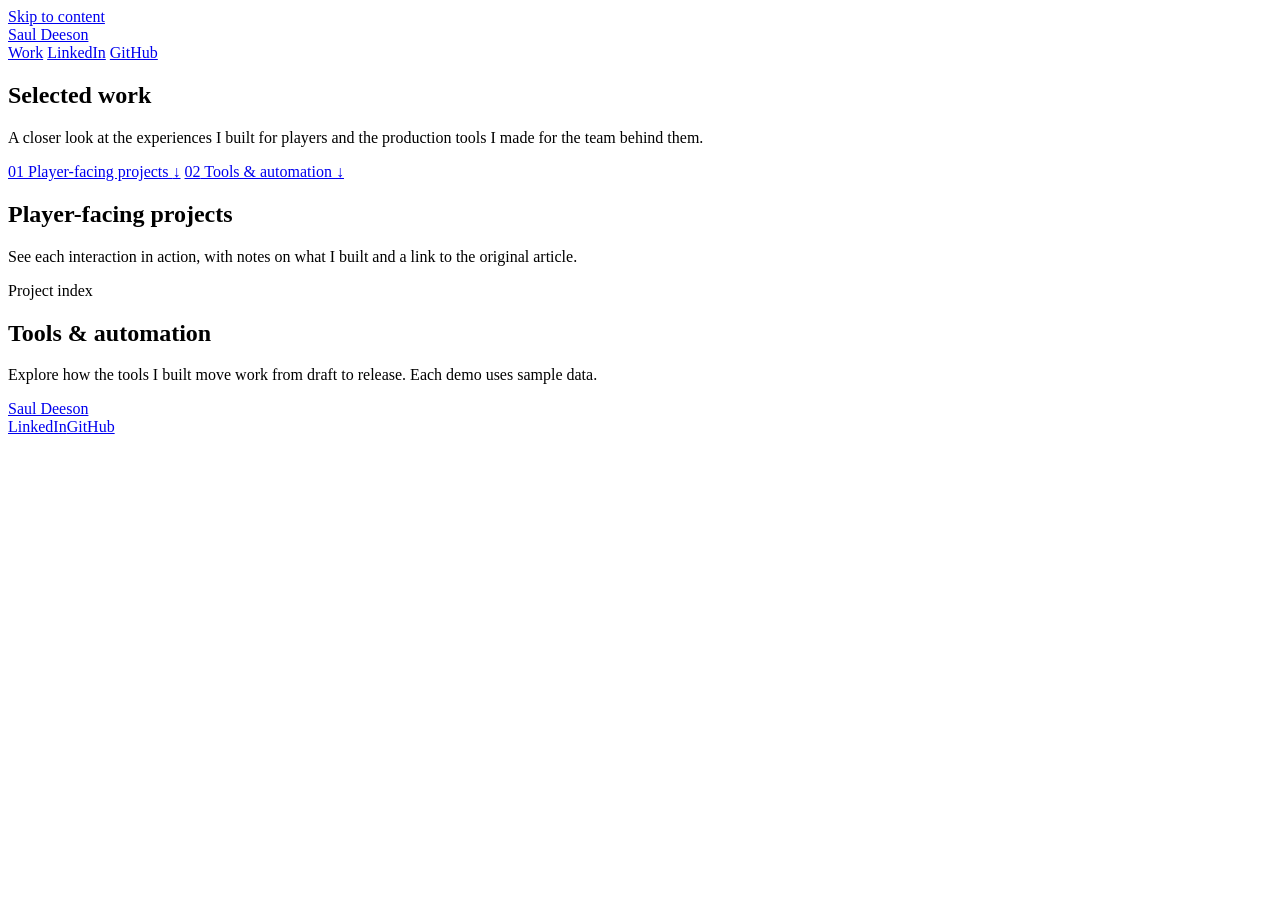
==== public/work/index.html @ a62ada22 "sauldeeson.com launch For sauldeeson.com, featuring a landing page and a work page showcasing WoT pr" ====
<!doctype html>
<html lang="en">
<head>
  <meta charset="utf-8">
  <meta name="viewport" content="width=device-width, initial-scale=1">
  <meta name="description" content="Selected World of Tanks publishing work and examples of the production tools Saul Deeson built at Wargaming.">
  <meta name="theme-color" content="#eae6d8">
  <title>Work · Saul Deeson</title>
  <link rel="icon" href="/assets/mark.svg" type="image/svg+xml">
  <link rel="stylesheet" href="/assets/site.css">
  <link rel="stylesheet" href="/assets/workflows.css">
  <script type="module" src="/assets/work.js"></script>
</head>
<body>
  <a class="skip" href="#main">Skip to content</a>
  <header class="top">
    <div class="wrap header">
      <a class="identity" href="/">
        <span class="mark" aria-hidden="true"><i></i><i></i><i></i><i></i></span> Saul Deeson
      </a>
      <nav class="top-links" aria-label="Main navigation">
        <a href="/work/" aria-current="page">Work</a>
        <a href="https://www.linkedin.com/in/sauldeeson/">LinkedIn</a>
        <a href="https://github.com/sauldeeson">GitHub</a>
      </nav>
    </div>
  </header>
  <main id="main" class="wrap work">
    <section class="surface work-hero" aria-labelledby="title">
      <div>
        <h1 id="title">Selected work</h1>
        <p class="lede">A closer look at the experiences I built for players and the production tools I made for the team behind them.</p>
      </div>
      <nav class="work-jumps" aria-label="On this page">
        <a href="#selected-work"><span class="label">01</span> Player-facing projects <span aria-hidden="true">↓</span></a>
        <a href="#tools"><span class="label">02</span> Tools &amp; automation <span aria-hidden="true">↓</span></a>
      </nav>
    </section>
    <section id="selected-work" class="work-section" aria-labelledby="case-title">
      <div class="section-head">
        <div><h2 id="case-title">Player-facing projects</h2><p>See each interaction in action, with notes on what I built and a link to the original article.</p></div>
      </div>
      <div class="case-layout">
        <aside class="case-index" aria-label="Project navigation">
          <p class="label">Project index</p>
          <nav aria-label="Projects"><ol id="project-index"></ol></nav>
        </aside>
        <div id="project-list" class="case-list"></div>
      </div>
      <noscript><p>Enable JavaScript to use the recordings and workflow demos. My work is published on the <a href="https://worldoftanks.eu/en/news/">World of Tanks portal</a>.</p></noscript>
    </section>
    <section id="tools" class="work-section" aria-labelledby="tools-title">
      <div class="section-head">
        <div><h2 id="tools-title">Tools &amp; automation</h2><p>Explore how the tools I built move work from draft to release. Each demo uses sample data.</p></div>
      </div>
      <div id="workflow" class="workflow-gallery"></div>
    </section>
  </main>
  <footer class="footer">
    <div class="wrap footer-inner">
      <a href="/">Saul Deeson</a>
      <nav class="top-links" aria-label="Elsewhere">
        <a href="https://www.linkedin.com/in/sauldeeson/">LinkedIn</a><a href="https://github.com/sauldeeson">GitHub</a>
      </nav>
    </div>
  </footer>
</body>
</html>
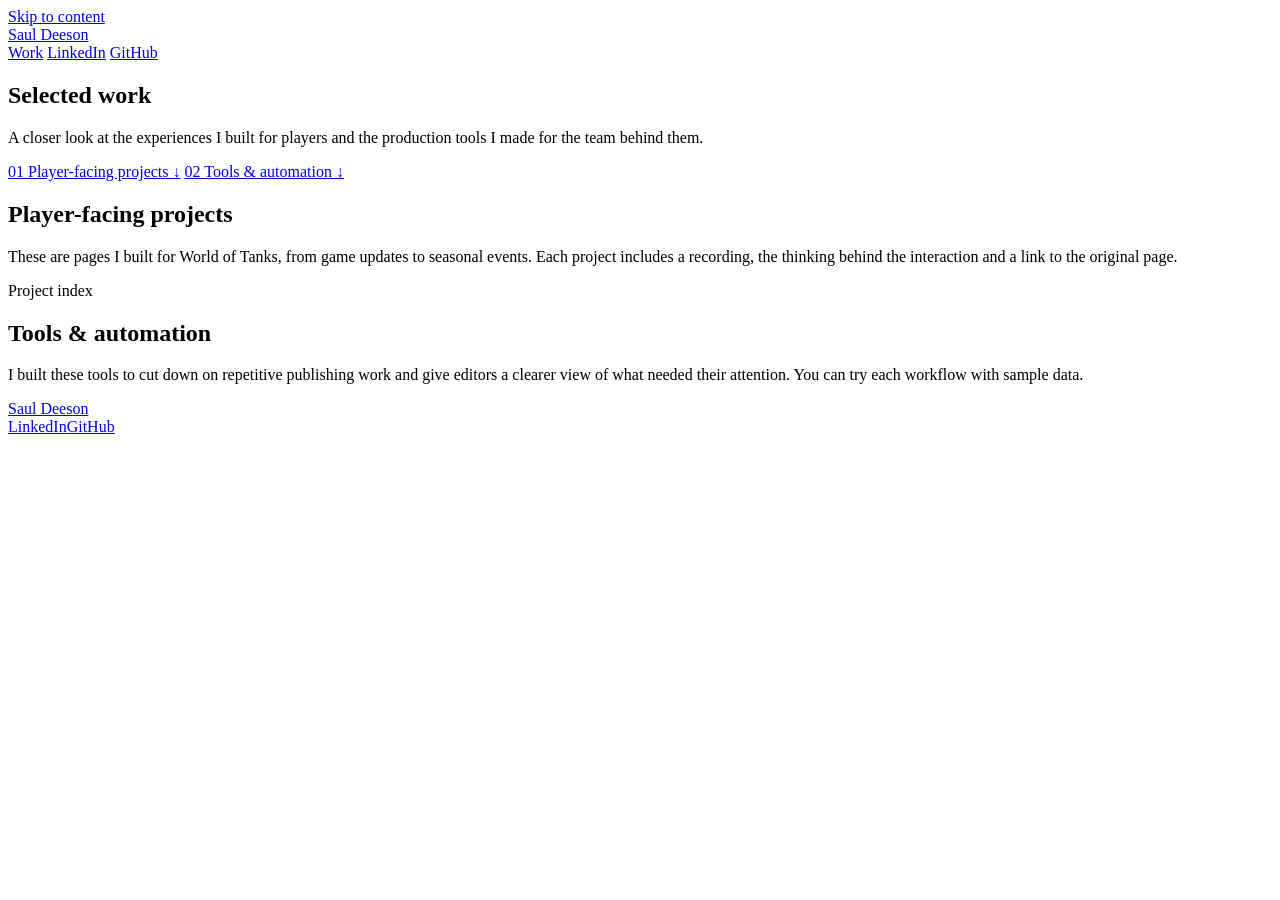
==== commit d6a21f72: "Expanded project write-ups and workflow demos Added context to player-facing projects, including how" ====
--- a/public/work/index.html
+++ b/public/work/index.html
@@ -2,7 +2,7 @@
 <html lang="en">
 <head>
   <meta charset="utf-8">
-  <meta name="viewport" content="width=device-width, initial-scale=1">
+  <meta name="viewport" content="width=device-width, initial-scale=1, viewport-fit=cover">
   <meta name="description" content="Selected World of Tanks publishing work and examples of the production tools Saul Deeson built at Wargaming.">
   <meta name="theme-color" content="#eae6d8">
   <title>Work · Saul Deeson</title>
@@ -38,7 +38,7 @@
     </section>
     <section id="selected-work" class="work-section" aria-labelledby="case-title">
       <div class="section-head">
-        <div><h2 id="case-title">Player-facing projects</h2><p>See each interaction in action, with notes on what I built and a link to the original article.</p></div>
+        <div><h2 id="case-title">Player-facing projects</h2><p>These are pages I built for World of Tanks, from game updates to seasonal events. Each project includes a recording, the thinking behind the interaction and a link to the original page.</p></div>
       </div>
       <div class="case-layout">
         <aside class="case-index" aria-label="Project navigation">
@@ -51,7 +51,7 @@
     </section>
     <section id="tools" class="work-section" aria-labelledby="tools-title">
       <div class="section-head">
-        <div><h2 id="tools-title">Tools &amp; automation</h2><p>Explore how the tools I built move work from draft to release. Each demo uses sample data.</p></div>
+        <div><h2 id="tools-title">Tools &amp; automation</h2><p>I built these tools to cut down on repetitive publishing work and give editors a clearer view of what needed their attention. You can try each workflow with sample data.</p></div>
       </div>
       <div id="workflow" class="workflow-gallery"></div>
     </section>
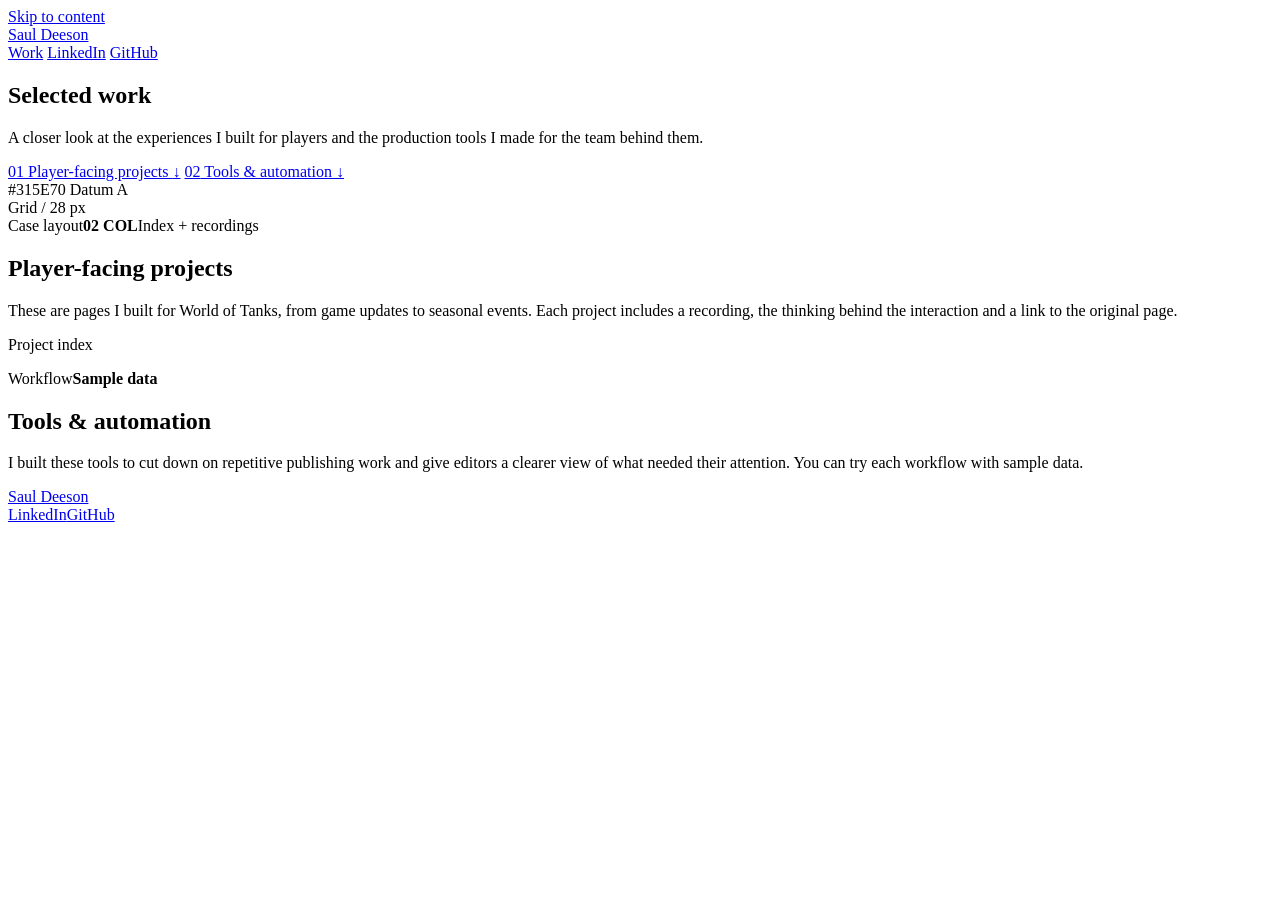
==== commit c5e10bf8: "Redesigned landing and work pages Rebuilt the landing page as a NASA-punk observation deck with an o" ====
--- a/public/work/index.html
+++ b/public/work/index.html
@@ -14,10 +14,8 @@
 <body>
   <a class="skip" href="#main">Skip to content</a>
   <header class="top">
-    <div class="wrap header">
-      <a class="identity" href="/">
-        <span class="mark" aria-hidden="true"><i></i><i></i><i></i><i></i></span> Saul Deeson
-      </a>
+    <div class="header">
+      <a class="identity" href="/">Saul Deeson</a>
       <nav class="top-links" aria-label="Main navigation">
         <a href="/work/" aria-current="page">Work</a>
         <a href="https://www.linkedin.com/in/sauldeeson/">LinkedIn</a>
@@ -26,7 +24,7 @@
     </div>
   </header>
   <main id="main" class="wrap work">
-    <section class="surface work-hero" aria-labelledby="title">
+    <section class="work-hero" aria-labelledby="title">
       <div>
         <h1 id="title">Selected work</h1>
         <p class="lede">A closer look at the experiences I built for players and the production tools I made for the team behind them.</p>
@@ -35,25 +33,41 @@
         <a href="#selected-work"><span class="label">01</span> Player-facing projects <span aria-hidden="true">↓</span></a>
         <a href="#tools"><span class="label">02</span> Tools &amp; automation <span aria-hidden="true">↓</span></a>
       </nav>
+      <span class="work-swatch spec-label" aria-hidden="true"><i></i> #315E70</span>
+      <span class="work-gutter-tag hero-datum spec-label" aria-hidden="true"><i class="register"></i> Datum A</span>
     </section>
     <section id="selected-work" class="work-section" aria-labelledby="case-title">
+      <div class="work-grid-ruler" aria-hidden="true">
+        <div class="work-grid-interval"><span class="spec-label">Grid / 28 px</span></div>
+      </div>
+      <div class="work-gutter-tag work-gutter-layout spec-label" aria-hidden="true">
+        <span>Case layout</span><b>02 COL</b><span>Index + recordings</span><i class="hatch"></i>
+      </div>
       <div class="section-head">
         <div><h2 id="case-title">Player-facing projects</h2><p>These are pages I built for World of Tanks, from game updates to seasonal events. Each project includes a recording, the thinking behind the interaction and a link to the original page.</p></div>
       </div>
       <div class="case-layout">
         <aside class="case-index" aria-label="Project navigation">
-          <p class="label">Project index</p>
+          <p class="label">Project index <i class="hatch" aria-hidden="true"></i></p>
           <nav aria-label="Projects"><ol id="project-index"></ol></nav>
         </aside>
-        <div id="project-list" class="case-list"></div>
+        <div class="case-column">
+          <div id="project-list" class="case-list"></div>
+          <div id="project-width" class="work-measure work-measure-width spec-label" hidden aria-hidden="true"><span></span></div>
+        </div>
       </div>
       <noscript><p>Enable JavaScript to use the recordings and workflow demos. My work is published on the <a href="https://worldoftanks.eu/en/news/">World of Tanks portal</a>.</p></noscript>
     </section>
     <section id="tools" class="work-section" aria-labelledby="tools-title">
+      <div class="work-grid-ruler" aria-hidden="true"></div>
+      <div class="work-gutter-tag work-gutter-tools spec-label" aria-hidden="true">
+        <span>Workflow</span><b>Sample data</b><i class="hatch"></i>
+      </div>
       <div class="section-head">
         <div><h2 id="tools-title">Tools &amp; automation</h2><p>I built these tools to cut down on repetitive publishing work and give editors a clearer view of what needed their attention. You can try each workflow with sample data.</p></div>
       </div>
       <div id="workflow" class="workflow-gallery"></div>
+      <div id="workflow-width" class="work-measure work-measure-width spec-label" hidden aria-hidden="true"><span></span></div>
     </section>
   </main>
   <footer class="footer">
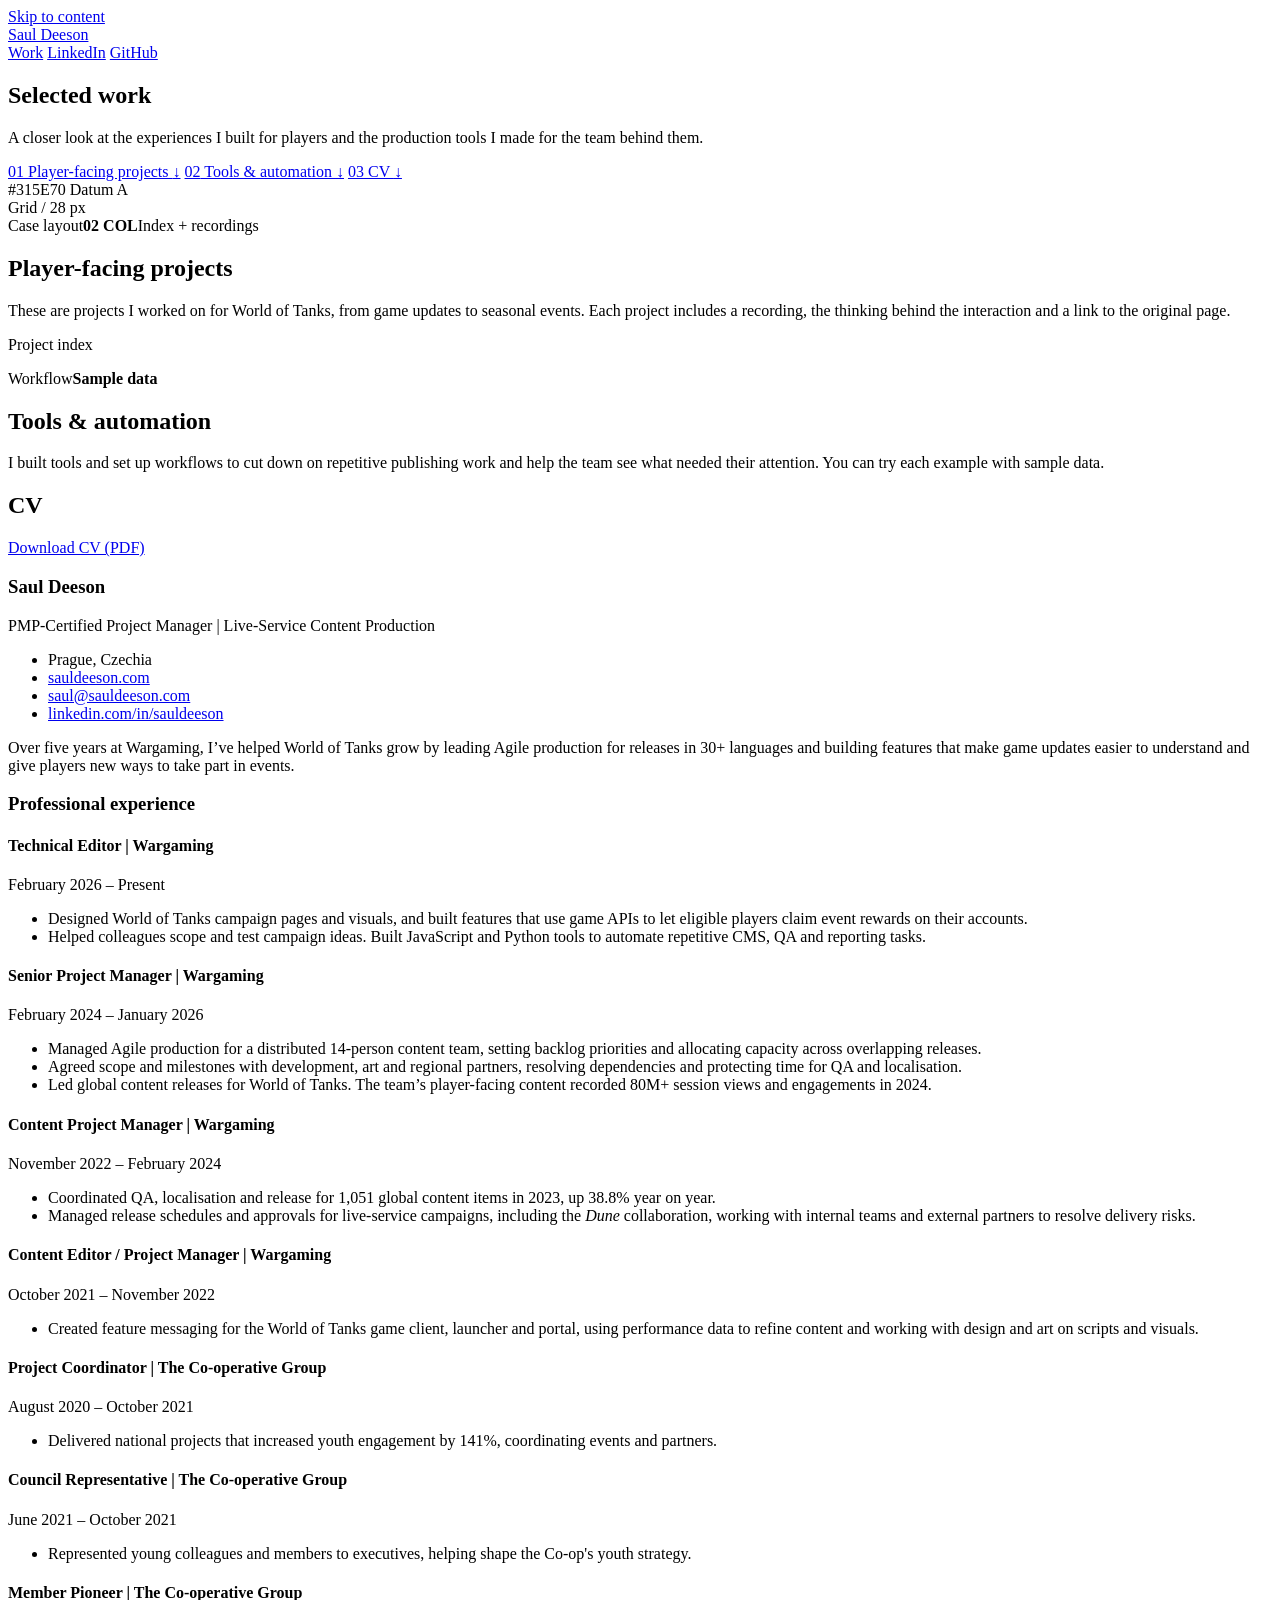
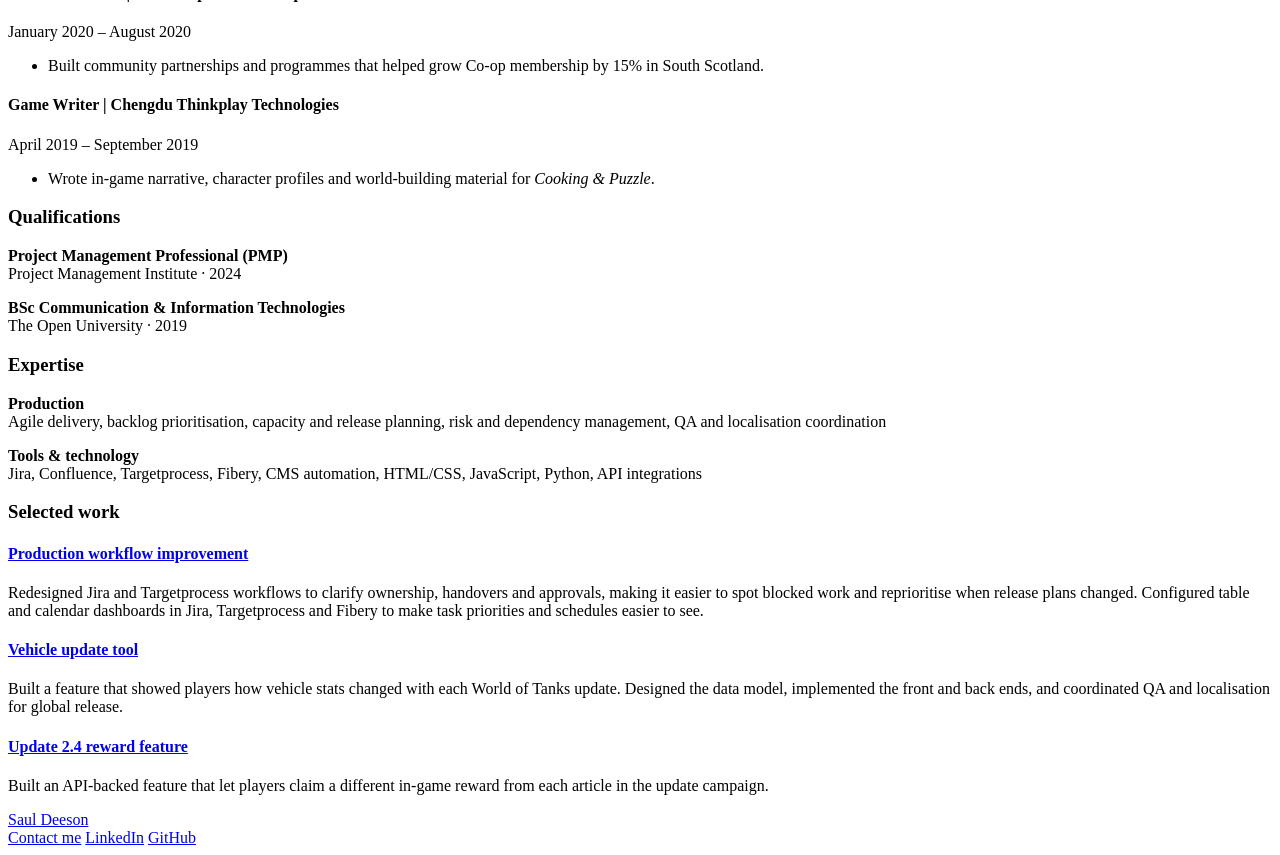
==== commit 9131c02f: "Added CV, update work, contact Added dedicated CV section to Work page, with download button. Added " ====
--- a/public/work/index.html
+++ b/public/work/index.html
@@ -3,12 +3,13 @@
 <head>
   <meta charset="utf-8">
   <meta name="viewport" content="width=device-width, initial-scale=1, viewport-fit=cover">
-  <meta name="description" content="Selected World of Tanks publishing work and examples of the production tools Saul Deeson built at Wargaming.">
+  <meta name="description" content="Selected World of Tanks publishing projects, interactive production workflows and Saul Deeson’s CV.">
   <meta name="theme-color" content="#eae6d8">
   <title>Work · Saul Deeson</title>
   <link rel="icon" href="/assets/mark.svg" type="image/svg+xml">
   <link rel="stylesheet" href="/assets/site.css">
   <link rel="stylesheet" href="/assets/workflows.css">
+  <link rel="stylesheet" href="/assets/cv.css">
   <script type="module" src="/assets/work.js"></script>
 </head>
 <body>
@@ -32,6 +33,7 @@
       <nav class="work-jumps" aria-label="On this page">
         <a href="#selected-work"><span class="label">01</span> Player-facing projects <span aria-hidden="true">↓</span></a>
         <a href="#tools"><span class="label">02</span> Tools &amp; automation <span aria-hidden="true">↓</span></a>
+        <a href="#cv"><span class="label">03</span> CV <span aria-hidden="true">↓</span></a>
       </nav>
       <span class="work-swatch spec-label" aria-hidden="true"><i></i> #315E70</span>
       <span class="work-gutter-tag hero-datum spec-label" aria-hidden="true"><i class="register"></i> Datum A</span>
@@ -44,7 +46,7 @@
         <span>Case layout</span><b>02 COL</b><span>Index + recordings</span><i class="hatch"></i>
       </div>
       <div class="section-head">
-        <div><h2 id="case-title">Player-facing projects</h2><p>These are pages I built for World of Tanks, from game updates to seasonal events. Each project includes a recording, the thinking behind the interaction and a link to the original page.</p></div>
+        <div><h2 id="case-title">Player-facing projects</h2><p>These are projects I worked on for World of Tanks, from game updates to seasonal events. Each project includes a recording, the thinking behind the interaction and a link to the original page.</p></div>
       </div>
       <div class="case-layout">
         <aside class="case-index" aria-label="Project navigation">
@@ -64,17 +66,160 @@
         <span>Workflow</span><b>Sample data</b><i class="hatch"></i>
       </div>
       <div class="section-head">
-        <div><h2 id="tools-title">Tools &amp; automation</h2><p>I built these tools to cut down on repetitive publishing work and give editors a clearer view of what needed their attention. You can try each workflow with sample data.</p></div>
+        <div><h2 id="tools-title">Tools &amp; automation</h2><p>I built tools and set up workflows to cut down on repetitive publishing work and help the team see what needed their attention. You can try each example with sample data.</p></div>
       </div>
       <div id="workflow" class="workflow-gallery"></div>
       <div id="workflow-width" class="work-measure work-measure-width spec-label" hidden aria-hidden="true"><span></span></div>
+    </section>
+    <section id="cv" class="work-section" aria-labelledby="cv-title">
+      <div class="section-head">
+        <h2 id="cv-title">CV</h2>
+        <a class="action" href="/assets/saul-deeson-cv.pdf" download="Saul Deeson - CV.pdf">Download CV (PDF)</a>
+      </div>
+      <article class="surface cv-sheet" aria-labelledby="cv-name">
+        <header class="cv-header">
+          <div>
+            <h3 id="cv-name">Saul Deeson</h3>
+            <p class="cv-position">PMP-Certified Project Manager | Live-Service Content Production</p>
+          </div>
+          <ul class="cv-contact" aria-label="Contact details">
+            <li>Prague, Czechia</li>
+            <li><a href="https://sauldeeson.com/">sauldeeson.com</a></li>
+            <li><a href="mailto:saul@sauldeeson.com">saul@sauldeeson.com</a></li>
+            <li><a href="https://www.linkedin.com/in/sauldeeson/">linkedin.com/in/sauldeeson</a></li>
+          </ul>
+        </header>
+        <p class="cv-profile">Over five years at Wargaming, I’ve helped World of Tanks grow by leading Agile production for releases in 30+ languages and building features that make game updates easier to understand and give players new ways to take part in events.</p>
+
+        <div class="cv-body">
+          <section aria-labelledby="cv-experience">
+            <h3 id="cv-experience">Professional experience</h3>
+
+            <article class="cv-role">
+              <header class="cv-role-header">
+                <h4>Technical Editor <span>| Wargaming</span></h4>
+                <p class="cv-date">February 2026 – Present</p>
+              </header>
+              <ul>
+                <li>Designed World of Tanks campaign pages and visuals, and built features that use game APIs to let eligible players claim event rewards on their accounts.</li>
+                <li>Helped colleagues scope and test campaign ideas. Built JavaScript and Python tools to automate repetitive CMS, QA and reporting tasks.</li>
+              </ul>
+            </article>
+
+            <article class="cv-role">
+              <header class="cv-role-header">
+                <h4>Senior Project Manager <span>| Wargaming</span></h4>
+                <p class="cv-date">February 2024 – January 2026</p>
+              </header>
+              <ul>
+                <li>Managed Agile production for a distributed 14-person content team, setting backlog priorities and allocating capacity across overlapping releases.</li>
+                <li>Agreed scope and milestones with development, art and regional partners, resolving dependencies and protecting time for QA and localisation.</li>
+                <li>Led global content releases for World of Tanks. The team’s player-facing content recorded 80M+ session views and engagements in 2024.</li>
+              </ul>
+            </article>
+
+            <article class="cv-role">
+              <header class="cv-role-header">
+                <h4>Content Project Manager <span>| Wargaming</span></h4>
+                <p class="cv-date">November 2022 – February 2024</p>
+              </header>
+              <ul>
+                <li>Coordinated QA, localisation and release for 1,051 global content items in 2023, up 38.8% year on year.</li>
+                <li>Managed release schedules and approvals for live-service campaigns, including the <i>Dune</i> collaboration, working with internal teams and external partners to resolve delivery risks.</li>
+              </ul>
+            </article>
+
+            <article class="cv-role">
+              <header class="cv-role-header">
+                <h4>Content Editor / Project Manager <span>| Wargaming</span></h4>
+                <p class="cv-date">October 2021 – November 2022</p>
+              </header>
+              <ul>
+                <li>Created feature messaging for the World of Tanks game client, launcher and portal, using performance data to refine content and working with design and art on scripts and visuals.</li>
+              </ul>
+            </article>
+
+            <article class="cv-role">
+              <header class="cv-role-header">
+                <h4>Project Coordinator <span>| The Co-operative Group</span></h4>
+                <p class="cv-date">August 2020 – October 2021</p>
+              </header>
+              <ul>
+                <li>Delivered national projects that increased youth engagement by 141%, coordinating events and partners.</li>
+              </ul>
+            </article>
+
+            <article class="cv-role">
+              <header class="cv-role-header">
+                <h4>Council Representative <span>| The Co-operative Group</span></h4>
+                <p class="cv-date">June 2021 – October 2021</p>
+              </header>
+              <ul>
+                <li>Represented young colleagues and members to executives, helping shape the Co-op's youth strategy.</li>
+              </ul>
+            </article>
+
+            <article class="cv-role">
+              <header class="cv-role-header">
+                <h4>Member Pioneer <span>| The Co-operative Group</span></h4>
+                <p class="cv-date">January 2020 – August 2020</p>
+              </header>
+              <ul>
+                <li>Built community partnerships and programmes that helped grow Co-op membership by 15% in South Scotland.</li>
+              </ul>
+            </article>
+
+            <article class="cv-role">
+              <header class="cv-role-header">
+                <h4>Game Writer <span>| Chengdu Thinkplay Technologies</span></h4>
+                <p class="cv-date">April 2019 – September 2019</p>
+              </header>
+              <ul>
+                <li>Wrote in-game narrative, character profiles and world-building material for <i>Cooking &amp; Puzzle</i>.</li>
+              </ul>
+            </article>
+          </section>
+
+          <div class="cv-details">
+            <section aria-labelledby="cv-qualifications">
+              <h3 id="cv-qualifications">Qualifications</h3>
+              <p><strong>Project Management Professional (PMP)</strong><br>Project Management Institute · 2024</p>
+              <p><strong>BSc Communication &amp; Information Technologies</strong><br>The Open University · 2019</p>
+            </section>
+
+            <section aria-labelledby="cv-expertise">
+              <h3 id="cv-expertise">Expertise</h3>
+              <p><strong>Production</strong><br>Agile delivery, backlog prioritisation, capacity and release planning, risk and dependency management, QA and localisation coordination</p>
+              <p><strong>Tools &amp; technology</strong><br>Jira, Confluence, Targetprocess, Fibery, CMS automation, HTML/CSS, JavaScript, Python, API integrations</p>
+            </section>
+
+            <section aria-labelledby="cv-work">
+              <h3 id="cv-work">Selected work</h3>
+              <article class="cv-project">
+                <h4><a href="#team-dashboards">Production workflow improvement</a></h4>
+                <p>Redesigned Jira and Targetprocess workflows to clarify ownership, handovers and approvals, making it easier to spot blocked work and reprioritise when release plans changed. Configured table and calendar dashboards in Jira, Targetprocess and Fibery to make task priorities and schedules easier to see.</p>
+              </article>
+              <article class="cv-project">
+                <h4><a href="#update-2-0-rebalance">Vehicle update tool</a></h4>
+                <p>Built a feature that showed players how vehicle stats changed with each World of Tanks update. Designed the data model, implemented the front and back ends, and coordinated QA and localisation for global release.</p>
+              </article>
+              <article class="cv-project">
+                <h4><a href="#wot-2-4">Update 2.4 reward feature</a></h4>
+                <p>Built an API-backed feature that let players claim a different in-game reward from each article in the update campaign.</p>
+              </article>
+            </section>
+          </div>
+        </div>
+      </article>
     </section>
   </main>
   <footer class="footer">
     <div class="wrap footer-inner">
       <a href="/">Saul Deeson</a>
-      <nav class="top-links" aria-label="Elsewhere">
-        <a href="https://www.linkedin.com/in/sauldeeson/">LinkedIn</a><a href="https://github.com/sauldeeson">GitHub</a>
+      <nav class="top-links" aria-label="Contact and profiles">
+        <a href="mailto:saul@sauldeeson.com">Contact me</a>
+        <a href="https://www.linkedin.com/in/sauldeeson/">LinkedIn</a>
+        <a href="https://github.com/sauldeeson">GitHub</a>
       </nav>
     </div>
   </footer>
